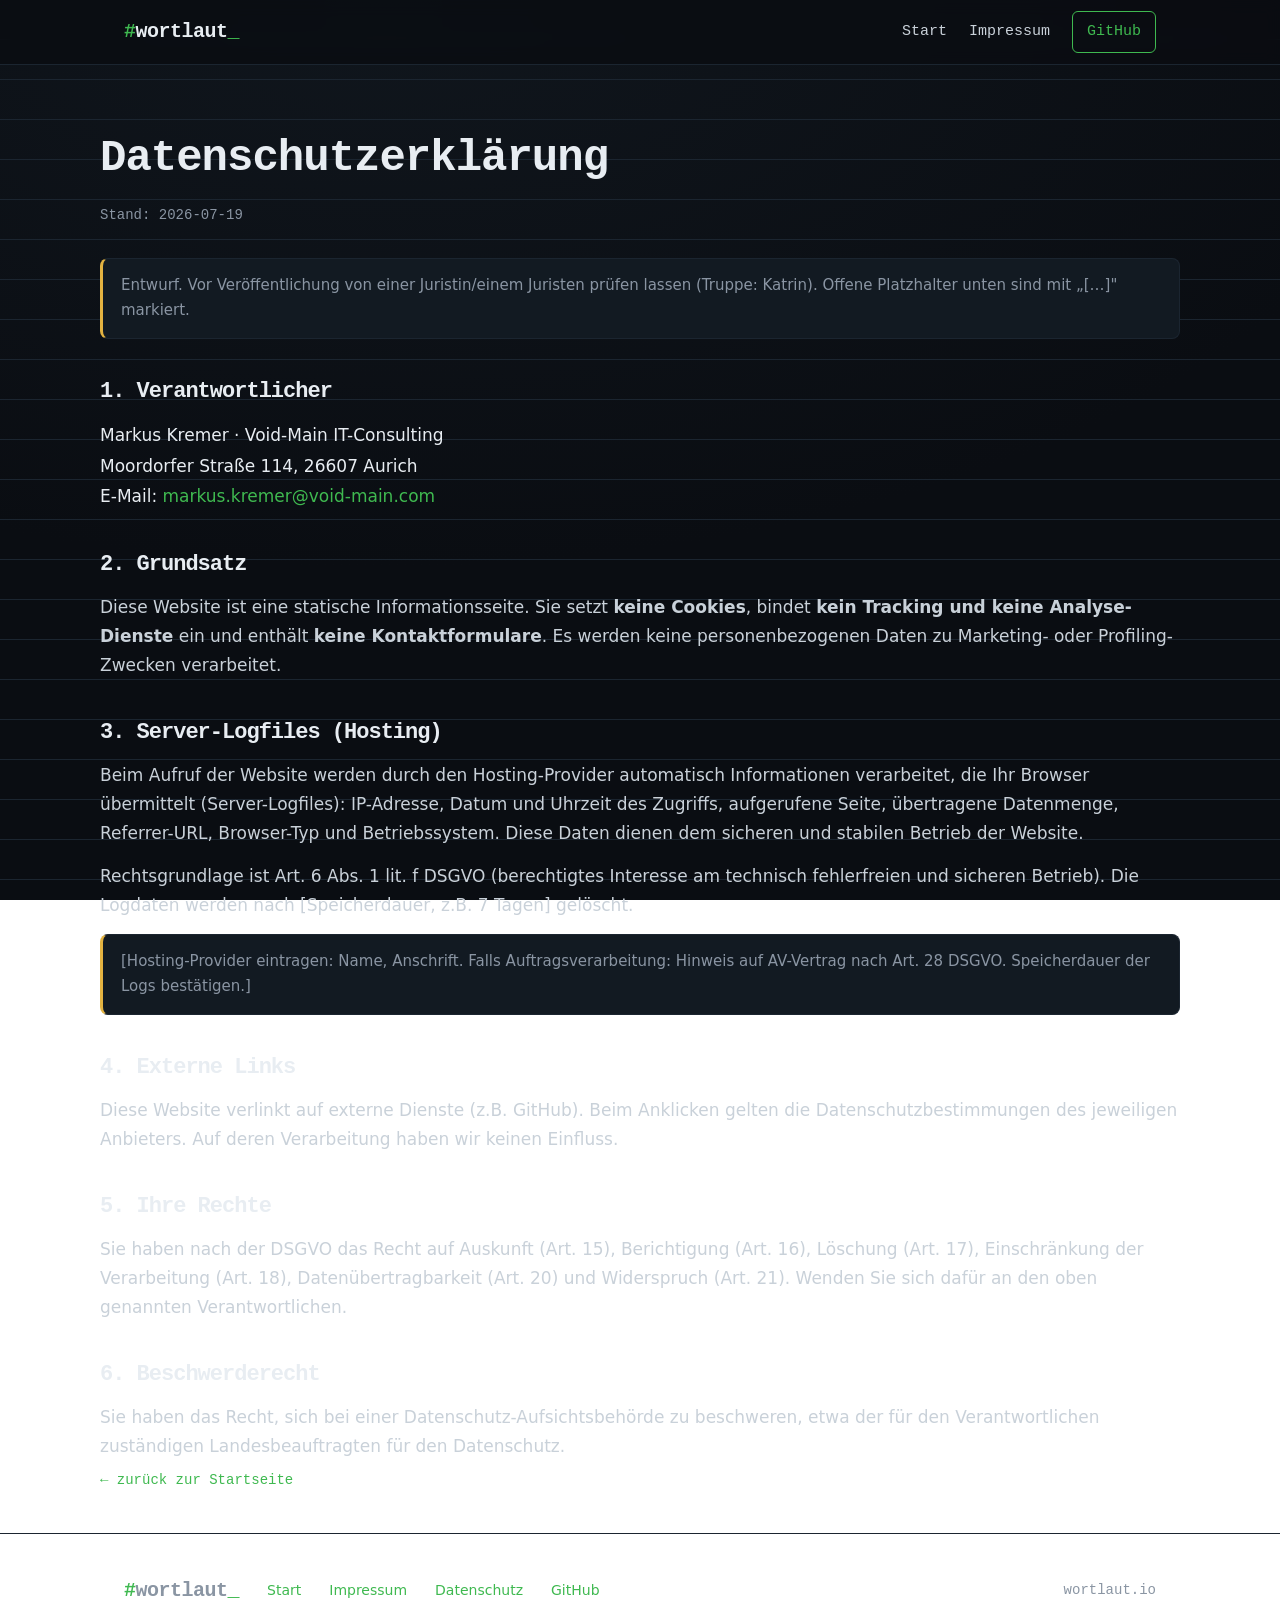
==== datenschutz.html @ 2a1107d3 "wortlaut.io: initiale Homepage (statisch) + CI-Gate + GitFlow Standalone-Repo für die wortlaut.io-La" ====
<!doctype html>
<html lang="de">
<head>
<meta charset="utf-8">
<meta name="viewport" content="width=device-width, initial-scale=1">
<title>Datenschutzerklärung — wortlaut</title>
<meta name="robots" content="noindex">
<link rel="icon" href="data:image/svg+xml,%3Csvg xmlns='http://www.w3.org/2000/svg' viewBox='0 0 32 32'%3E%3Crect width='32' height='32' fill='%230a0d12'/%3E%3Ctext x='2' y='24' font-family='monospace' font-size='22' font-weight='800' fill='%233fb950'%3E%23%3C/text%3E%3Ctext x='15' y='24' font-family='monospace' font-size='22' font-weight='800' fill='%23e8edf2'%3Ew%3C/text%3E%3C/svg%3E">
<link rel="stylesheet" href="styles.css">
</head>
<body>

<header class="nav">
  <div class="wrap">
    <a href="index.html" class="brand" style="color:inherit"><span class="h">#</span>wortlaut<span class="h">_</span></a>
    <nav>
      <a href="index.html">Start</a>
      <a href="impressum.html">Impressum</a>
      <a class="cta" href="https://github.com/MKRWW/wortlaut">GitHub</a>
    </nav>
  </div>
</header>

<main class="wrap legal">
  <h1>Datenschutzerklärung</h1>
  <p class="updated mono">Stand: 2026-07-19</p>

  <div class="todo">Entwurf. Vor Veröffentlichung von einer Juristin/einem Juristen prüfen lassen
  (Truppe: Katrin). Offene Platzhalter unten sind mit „[…]" markiert.</div>

  <h2>1. Verantwortlicher</h2>
  <address>
    Markus Kremer · Void-Main IT-Consulting<br>
    Moordorfer Straße 114, 26607 Aurich<br>
    E-Mail: <a href="mailto:markus.kremer@void-main.com">markus.kremer@void-main.com</a>
  </address>

  <h2>2. Grundsatz</h2>
  <p>Diese Website ist eine statische Informationsseite. Sie setzt <strong>keine Cookies</strong>,
  bindet <strong>kein Tracking und keine Analyse-Dienste</strong> ein und enthält
  <strong>keine Kontaktformulare</strong>. Es werden keine personenbezogenen Daten zu Marketing-
  oder Profiling-Zwecken verarbeitet.</p>

  <h2>3. Server-Logfiles (Hosting)</h2>
  <p>Beim Aufruf der Website werden durch den Hosting-Provider automatisch Informationen
  verarbeitet, die Ihr Browser übermittelt (Server-Logfiles): IP-Adresse, Datum und Uhrzeit
  des Zugriffs, aufgerufene Seite, übertragene Datenmenge, Referrer-URL, Browser-Typ und
  Betriebssystem. Diese Daten dienen dem sicheren und stabilen Betrieb der Website.</p>
  <p>Rechtsgrundlage ist Art. 6 Abs. 1 lit. f DSGVO (berechtigtes Interesse am technisch
  fehlerfreien und sicheren Betrieb). Die Logdaten werden nach [Speicherdauer, z.B. 7 Tagen]
  gelöscht.</p>
  <div class="todo">[Hosting-Provider eintragen: Name, Anschrift. Falls Auftragsverarbeitung:
  Hinweis auf AV-Vertrag nach Art. 28 DSGVO. Speicherdauer der Logs bestätigen.]</div>

  <h2>4. Externe Links</h2>
  <p>Diese Website verlinkt auf externe Dienste (z.B. GitHub). Beim Anklicken gelten die
  Datenschutzbestimmungen des jeweiligen Anbieters. Auf deren Verarbeitung haben wir keinen
  Einfluss.</p>

  <h2>5. Ihre Rechte</h2>
  <p>Sie haben nach der DSGVO das Recht auf Auskunft (Art. 15), Berichtigung (Art. 16),
  Löschung (Art. 17), Einschränkung der Verarbeitung (Art. 18), Datenübertragbarkeit (Art. 20)
  und Widerspruch (Art. 21). Wenden Sie sich dafür an den oben genannten Verantwortlichen.</p>

  <h2>6. Beschwerderecht</h2>
  <p>Sie haben das Recht, sich bei einer Datenschutz-Aufsichtsbehörde zu beschweren, etwa der
  für den Verantwortlichen zuständigen Landesbeauftragten für den Datenschutz.</p>

  <a class="back" href="index.html">← zurück zur Startseite</a>
</main>

<footer>
  <div class="wrap">
    <div class="row">
      <span class="brand mono"><span class="h">#</span>wortlaut<span class="h">_</span></span>
      <a href="index.html">Start</a>
      <a href="impressum.html">Impressum</a>
      <a href="datenschutz.html">Datenschutz</a>
      <a href="https://github.com/MKRWW/wortlaut">GitHub</a>
      <span class="sep dim mono">wortlaut.io</span>
    </div>
  </div>
</footer>

</body>
</html>
---- styles.css ----
/* wortlaut — Homepage. Marken-Look: Terminal-Dark, Monospace-Akzente, Grün/Amber.
   Statisch, kein Build. Editieren und direkt ausliefern. */

:root {
  --bg: #0a0d12;
  --bg-elev: #10161d;
  --bg-card: #121a22;
  --grid: #1b2530;
  --hair: #1b2530;
  --text: #e8edf2;
  --text-dim: #c9d1d9;
  --muted: #8a95a3;
  --muted-2: #5b6673;
  --green: #3fb950;
  --amber: #e3b341;
  --hex: #243240;
  --font-mono: "JetBrains Mono", "Fira Code", "SF Mono", "Cascadia Code", Consolas, ui-monospace, monospace;
  --font-sans: system-ui, -apple-system, "Segoe UI", Roboto, Helvetica, Arial, sans-serif;
  --maxw: 1080px;
}

* { box-sizing: border-box; margin: 0; padding: 0; }

html { scroll-behavior: smooth; scroll-padding-top: 84px; }

body {
  background:
    linear-gradient(transparent 0 39px, var(--grid) 39px 40px) 0 0 / 40px 40px,
    radial-gradient(120% 90% at 30% 0%, var(--bg-elev), var(--bg) 70%);
  background-attachment: fixed;
  color: var(--text);
  font-family: var(--font-sans);
  font-size: 17px;
  line-height: 1.7;
  -webkit-font-smoothing: antialiased;
}

.wrap { max-width: var(--maxw); margin: 0 auto; padding: 0 24px; }

a { color: var(--green); text-decoration: none; }
a:hover { text-decoration: underline; }

.mono { font-family: var(--font-mono); }
.amber { color: var(--amber); }
.green { color: var(--green); }
.dim { color: var(--muted); }

/* --- Nav --- */
header.nav {
  position: sticky; top: 0; z-index: 50;
  background: rgba(10, 13, 18, 0.82);
  backdrop-filter: blur(8px);
  border-bottom: 1px solid var(--hair);
}
.nav .wrap { display: flex; align-items: center; gap: 24px; height: 64px; }
.brand { font-family: var(--font-mono); font-weight: 800; font-size: 20px; letter-spacing: -0.5px; }
.brand .h { color: var(--green); }
.nav nav { margin-left: auto; display: flex; gap: 22px; align-items: center; }
.nav nav a { color: var(--text-dim); font-size: 15px; font-family: var(--font-mono); }
.nav nav a:hover { color: var(--text); text-decoration: none; }
.nav .cta { border: 1px solid var(--green); border-radius: 6px; padding: 7px 14px; color: var(--green); }
@media (max-width: 720px) { .nav nav a.hideable { display: none; } }

/* --- Hero --- */
.hero { padding: 88px 0 64px; position: relative; overflow: hidden; }
.hero .prompt { font-family: var(--font-mono); color: var(--text-dim); font-size: 18px; margin-bottom: 26px; }
.hero .prompt .s { color: var(--green); font-weight: 700; }
.hero h1 { font-family: var(--font-mono); font-weight: 800; font-size: clamp(52px, 11vw, 116px); line-height: 0.95; letter-spacing: -2px; }
.hero h1 .h, .hero h1 .u { color: var(--green); }
.hero .tagline { font-size: clamp(20px, 3vw, 28px); color: var(--text-dim); margin-top: 28px; max-width: 720px; }
.hero .motto { color: var(--amber); font-family: var(--font-mono); margin-top: 14px; font-size: clamp(16px, 2.4vw, 20px); }
.hero .klemperer { color: var(--muted); margin-top: 30px; font-style: italic; }
.hero .actions { display: flex; gap: 14px; margin-top: 38px; flex-wrap: wrap; }
.btn { font-family: var(--font-mono); font-size: 15px; padding: 12px 20px; border-radius: 7px; border: 1px solid var(--hair); color: var(--text); }
.btn.primary { background: var(--green); color: #06210d; border-color: var(--green); font-weight: 700; }
.btn.primary:hover { text-decoration: none; filter: brightness(1.08); }
.btn.ghost:hover { border-color: var(--green); color: var(--green); text-decoration: none; }
.hex { position: absolute; right: -40px; top: 40px; font-family: var(--font-mono); color: var(--hex); font-size: 14px; line-height: 2; letter-spacing: 2px; user-select: none; pointer-events: none; }
@media (max-width: 900px) { .hex { display: none; } }

/* --- Sections --- */
section { padding: 64px 0; border-top: 1px solid var(--hair); }
.eyebrow { font-family: var(--font-mono); color: var(--green); font-size: 14px; letter-spacing: 1px; text-transform: uppercase; }
h2 { font-family: var(--font-mono); font-size: clamp(28px, 4vw, 40px); font-weight: 800; letter-spacing: -1px; margin: 10px 0 22px; }
h3 { font-size: 20px; margin-bottom: 8px; }
p + p { margin-top: 14px; }
.lead { color: var(--text-dim); max-width: 760px; }

/* Evidence sample card */
.evidence { background: var(--bg-card); border: 1px solid var(--hair); border-radius: 10px; padding: 22px 24px; font-family: var(--font-mono); font-size: 15px; margin-top: 26px; overflow-x: auto; }
.evidence .cmd { color: var(--muted); }
.evidence .cmd .s { color: var(--green); }
.evidence .span { color: var(--text); margin: 16px 0 8px; padding-left: 16px; border-left: 2px solid var(--green); }
.evidence .meta { color: var(--muted); font-size: 13.5px; line-height: 1.9; }
.evidence .meta b { color: var(--text-dim); font-weight: 500; }
.evidence .hashv { color: var(--amber); }

/* Principles */
.grid { display: grid; grid-template-columns: repeat(auto-fit, minmax(300px, 1fr)); gap: 18px; margin-top: 26px; }
.card { background: var(--bg-card); border: 1px solid var(--hair); border-radius: 10px; padding: 22px; }
.card .n { font-family: var(--font-mono); color: var(--green); font-size: 14px; }
.card h3 { font-family: var(--font-mono); margin-top: 6px; }
.card p { color: var(--muted); font-size: 15.5px; }

/* FAQ */
.faq { margin-top: 22px; border-top: 1px solid var(--hair); }
details { border-bottom: 1px solid var(--hair); padding: 4px 0; }
summary { cursor: pointer; list-style: none; padding: 18px 40px 18px 0; font-family: var(--font-mono); font-size: 18px; color: var(--text); position: relative; }
summary::-webkit-details-marker { display: none; }
summary::after { content: "+"; position: absolute; right: 6px; top: 16px; color: var(--green); font-size: 24px; transition: transform 0.2s; }
details[open] summary::after { content: "\2212"; }
details[open] summary { color: var(--amber); }
.faq .a { padding: 0 0 20px; color: var(--text-dim); max-width: 800px; }
.faq .a p + p { margin-top: 12px; }

/* Mitmachen */
.skills { display: flex; flex-wrap: wrap; gap: 10px; margin: 20px 0 8px; }
.skill { font-family: var(--font-mono); font-size: 14px; color: var(--text-dim); border: 1px solid var(--hair); border-radius: 999px; padding: 6px 14px; background: var(--bg-elev); }
.note { background: var(--bg-card); border: 1px solid var(--hair); border-left: 3px solid var(--amber); border-radius: 8px; padding: 16px 20px; color: var(--text-dim); margin-top: 22px; }

/* Footer */
footer { border-top: 1px solid var(--hair); padding: 40px 0 60px; color: var(--muted); font-size: 14px; }
footer .row { display: flex; flex-wrap: wrap; gap: 18px 28px; align-items: center; }
footer .row .sep { margin-left: auto; }
footer .klemperer { font-family: var(--font-mono); color: var(--muted-2); margin-top: 18px; }

/* --- Sub-Pages (Impressum / Datenschutz) --- */
.legal { padding: 56px 0 40px; }
.legal h1 { font-family: var(--font-mono); font-size: clamp(30px, 5vw, 44px); font-weight: 800; letter-spacing: -1px; margin-bottom: 8px; }
.legal .updated { color: var(--muted); font-family: var(--font-mono); font-size: 14px; margin-bottom: 30px; }
.legal h2 { font-size: 22px; margin: 34px 0 10px; }
.legal p, .legal li { color: var(--text-dim); }
.legal ul { margin: 8px 0 8px 22px; }
.legal li { margin: 4px 0; }
.legal address { font-style: normal; color: var(--text); line-height: 1.8; margin: 6px 0 8px; }
.legal .back { display: inline-block; margin-top: 8px; font-family: var(--font-mono); font-size: 14px; }
.legal .todo { background: var(--bg-card); border: 1px solid var(--hair); border-left: 3px solid var(--amber); border-radius: 8px; padding: 14px 18px; color: var(--muted); margin: 14px 0; font-size: 15px; }

/* Roadmap timeline */
.timeline { margin-top: 26px; display: grid; gap: 14px; }
.step { display: grid; grid-template-columns: 130px 1fr; gap: 18px; align-items: start; padding: 16px 18px; background: var(--bg-card); border: 1px solid var(--hair); border-radius: 10px; }
.step .tag { font-family: var(--font-mono); font-size: 13px; padding: 4px 10px; border-radius: 999px; border: 1px solid var(--hair); text-align: center; height: fit-content; }
.step.now .tag { color: var(--green); border-color: var(--green); }
.step.next .tag { color: var(--amber); border-color: var(--amber); }
.step h3 { font-family: var(--font-mono); font-size: 17px; margin-bottom: 4px; }
.step p { color: var(--muted); font-size: 15px; }
@media (max-width: 620px) { .step { grid-template-columns: 1fr; gap: 6px; } }
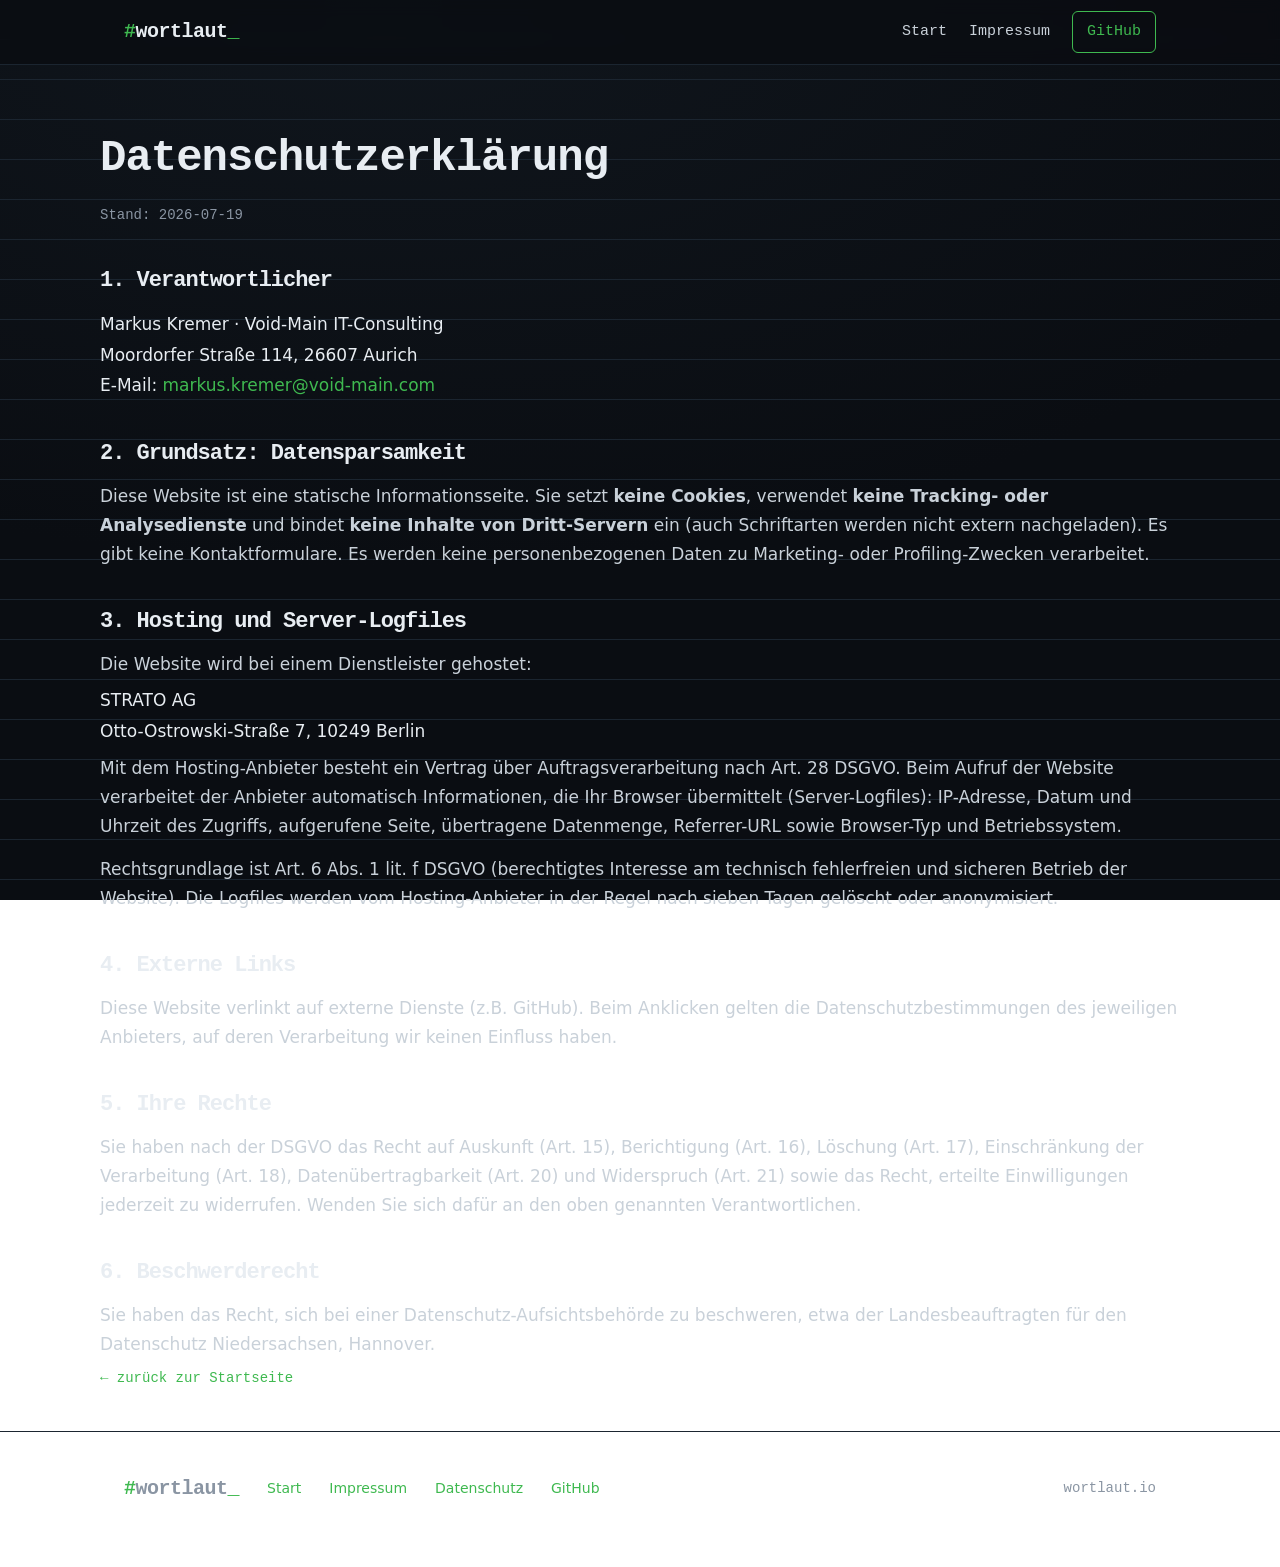
==== commit 4714944e: "datenschutz: fertige Fassung (Hosting/Logs/Rechte), Stil wie void-main Konkrete Angaben statt Platzh" ====
--- a/datenschutz.html
+++ b/datenschutz.html
@@ -25,9 +25,6 @@
   <h1>Datenschutzerklärung</h1>
   <p class="updated mono">Stand: 2026-07-19</p>
 
-  <div class="todo">Entwurf. Vor Veröffentlichung von einer Juristin/einem Juristen prüfen lassen
-  (Truppe: Katrin). Offene Platzhalter unten sind mit „[…]" markiert.</div>
-
   <h2>1. Verantwortlicher</h2>
   <address>
     Markus Kremer · Void-Main IT-Consulting<br>
@@ -35,36 +32,41 @@
     E-Mail: <a href="mailto:markus.kremer@void-main.com">markus.kremer@void-main.com</a>
   </address>
 
-  <h2>2. Grundsatz</h2>
+  <h2>2. Grundsatz: Datensparsamkeit</h2>
   <p>Diese Website ist eine statische Informationsseite. Sie setzt <strong>keine Cookies</strong>,
-  bindet <strong>kein Tracking und keine Analyse-Dienste</strong> ein und enthält
-  <strong>keine Kontaktformulare</strong>. Es werden keine personenbezogenen Daten zu Marketing-
-  oder Profiling-Zwecken verarbeitet.</p>
+  verwendet <strong>keine Tracking- oder Analysedienste</strong> und bindet <strong>keine Inhalte
+  von Dritt-Servern</strong> ein (auch Schriftarten werden nicht extern nachgeladen). Es gibt
+  keine Kontaktformulare. Es werden keine personenbezogenen Daten zu Marketing- oder
+  Profiling-Zwecken verarbeitet.</p>
 
-  <h2>3. Server-Logfiles (Hosting)</h2>
-  <p>Beim Aufruf der Website werden durch den Hosting-Provider automatisch Informationen
-  verarbeitet, die Ihr Browser übermittelt (Server-Logfiles): IP-Adresse, Datum und Uhrzeit
-  des Zugriffs, aufgerufene Seite, übertragene Datenmenge, Referrer-URL, Browser-Typ und
-  Betriebssystem. Diese Daten dienen dem sicheren und stabilen Betrieb der Website.</p>
+  <h2>3. Hosting und Server-Logfiles</h2>
+  <p>Die Website wird bei einem Dienstleister gehostet:</p>
+  <address>
+    STRATO AG<br>
+    Otto-Ostrowski-Straße 7, 10249 Berlin
+  </address>
+  <p>Mit dem Hosting-Anbieter besteht ein Vertrag über Auftragsverarbeitung nach Art. 28 DSGVO.
+  Beim Aufruf der Website verarbeitet der Anbieter automatisch Informationen, die Ihr Browser
+  übermittelt (Server-Logfiles): IP-Adresse, Datum und Uhrzeit des Zugriffs, aufgerufene Seite,
+  übertragene Datenmenge, Referrer-URL sowie Browser-Typ und Betriebssystem.</p>
   <p>Rechtsgrundlage ist Art. 6 Abs. 1 lit. f DSGVO (berechtigtes Interesse am technisch
-  fehlerfreien und sicheren Betrieb). Die Logdaten werden nach [Speicherdauer, z.B. 7 Tagen]
-  gelöscht.</p>
-  <div class="todo">[Hosting-Provider eintragen: Name, Anschrift. Falls Auftragsverarbeitung:
-  Hinweis auf AV-Vertrag nach Art. 28 DSGVO. Speicherdauer der Logs bestätigen.]</div>
+  fehlerfreien und sicheren Betrieb der Website). Die Logfiles werden vom Hosting-Anbieter in
+  der Regel nach sieben Tagen gelöscht oder anonymisiert.</p>
 
   <h2>4. Externe Links</h2>
   <p>Diese Website verlinkt auf externe Dienste (z.B. GitHub). Beim Anklicken gelten die
-  Datenschutzbestimmungen des jeweiligen Anbieters. Auf deren Verarbeitung haben wir keinen
-  Einfluss.</p>
+  Datenschutzbestimmungen des jeweiligen Anbieters, auf deren Verarbeitung wir keinen Einfluss
+  haben.</p>
 
   <h2>5. Ihre Rechte</h2>
   <p>Sie haben nach der DSGVO das Recht auf Auskunft (Art. 15), Berichtigung (Art. 16),
   Löschung (Art. 17), Einschränkung der Verarbeitung (Art. 18), Datenübertragbarkeit (Art. 20)
-  und Widerspruch (Art. 21). Wenden Sie sich dafür an den oben genannten Verantwortlichen.</p>
+  und Widerspruch (Art. 21) sowie das Recht, erteilte Einwilligungen jederzeit zu widerrufen.
+  Wenden Sie sich dafür an den oben genannten Verantwortlichen.</p>
 
   <h2>6. Beschwerderecht</h2>
   <p>Sie haben das Recht, sich bei einer Datenschutz-Aufsichtsbehörde zu beschweren, etwa der
-  für den Verantwortlichen zuständigen Landesbeauftragten für den Datenschutz.</p>
+  Landesbeauftragten für den Datenschutz Niedersachsen, Hannover.</p>
 
   <a class="back" href="index.html">← zurück zur Startseite</a>
 </main>
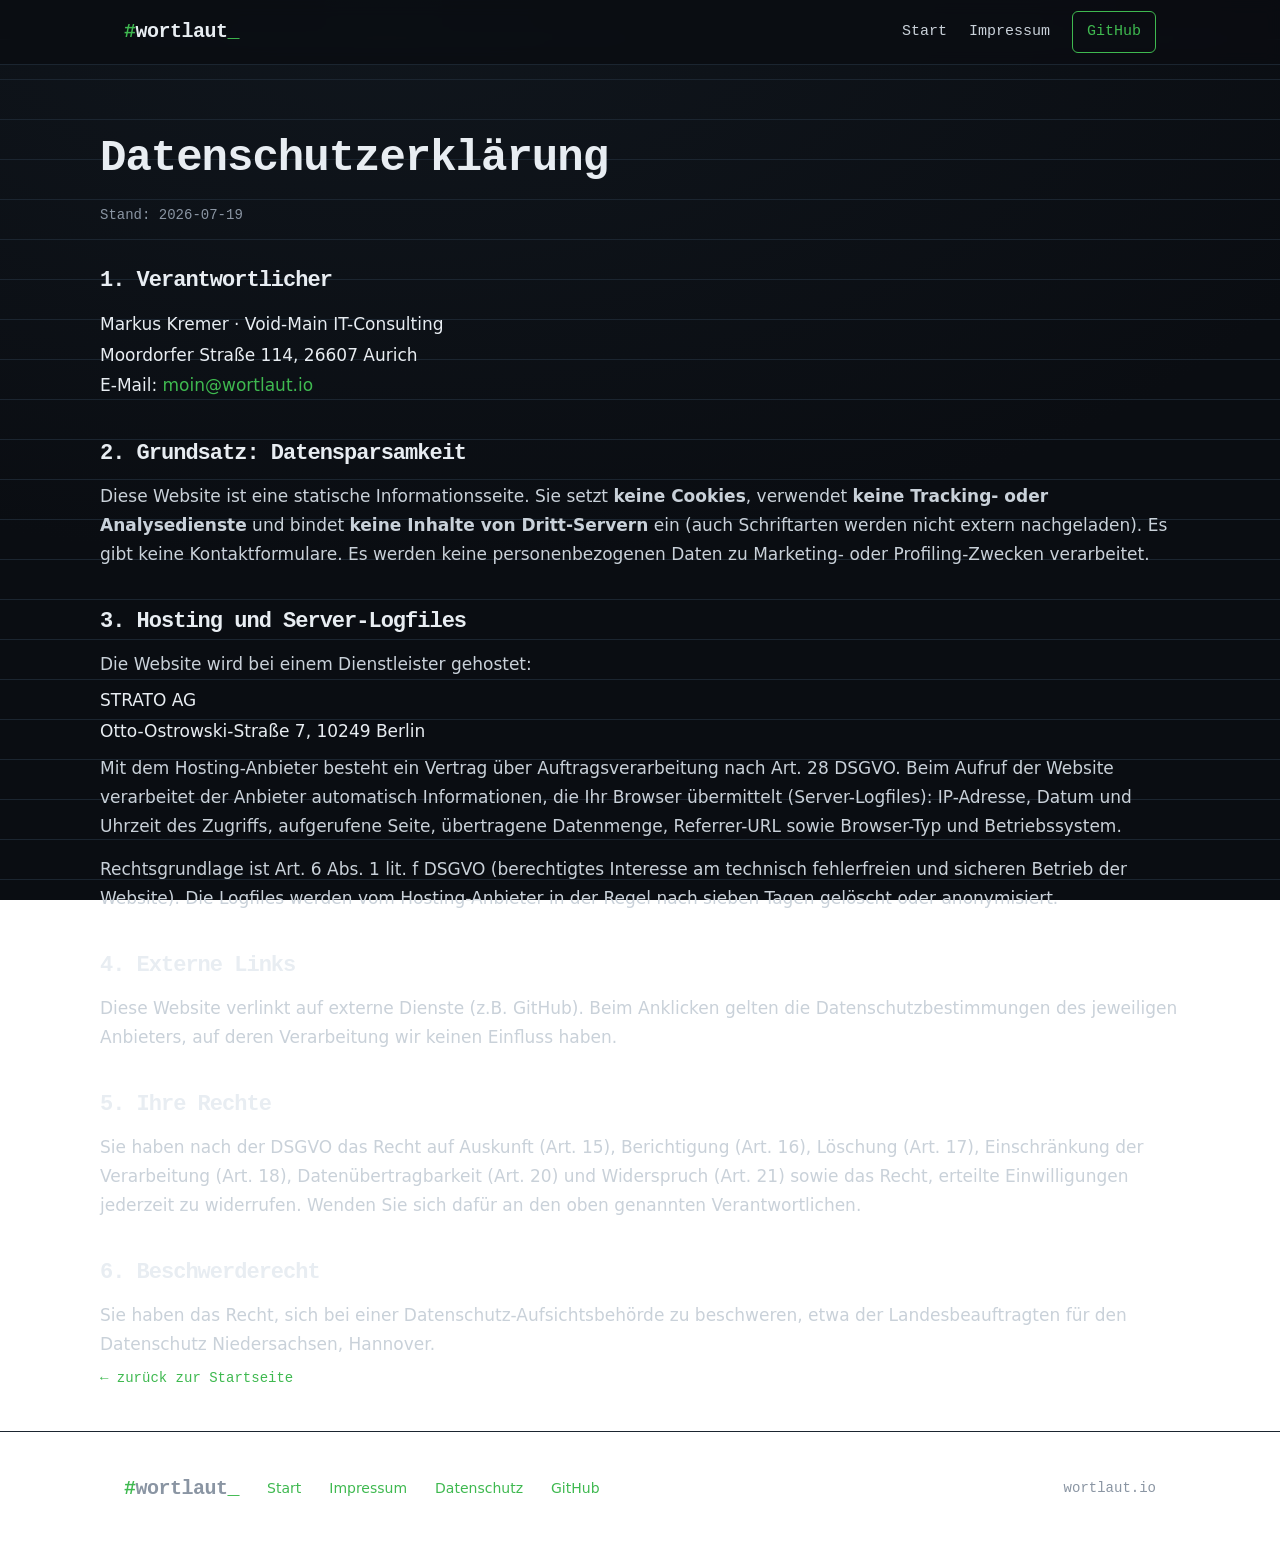
==== commit d36fe0bc: "impressum/datenschutz: Kontakt auf moin@wortlaut.io Projekt-eigene Adresse (moin@wortlaut.io, Alias " ====
--- a/datenschutz.html
+++ b/datenschutz.html
@@ -29,7 +29,7 @@
   <address>
     Markus Kremer · Void-Main IT-Consulting<br>
     Moordorfer Straße 114, 26607 Aurich<br>
-    E-Mail: <a href="mailto:markus.kremer@void-main.com">markus.kremer@void-main.com</a>
+    E-Mail: <a href="mailto:moin@wortlaut.io">moin@wortlaut.io</a>
   </address>
 
   <h2>2. Grundsatz: Datensparsamkeit</h2>
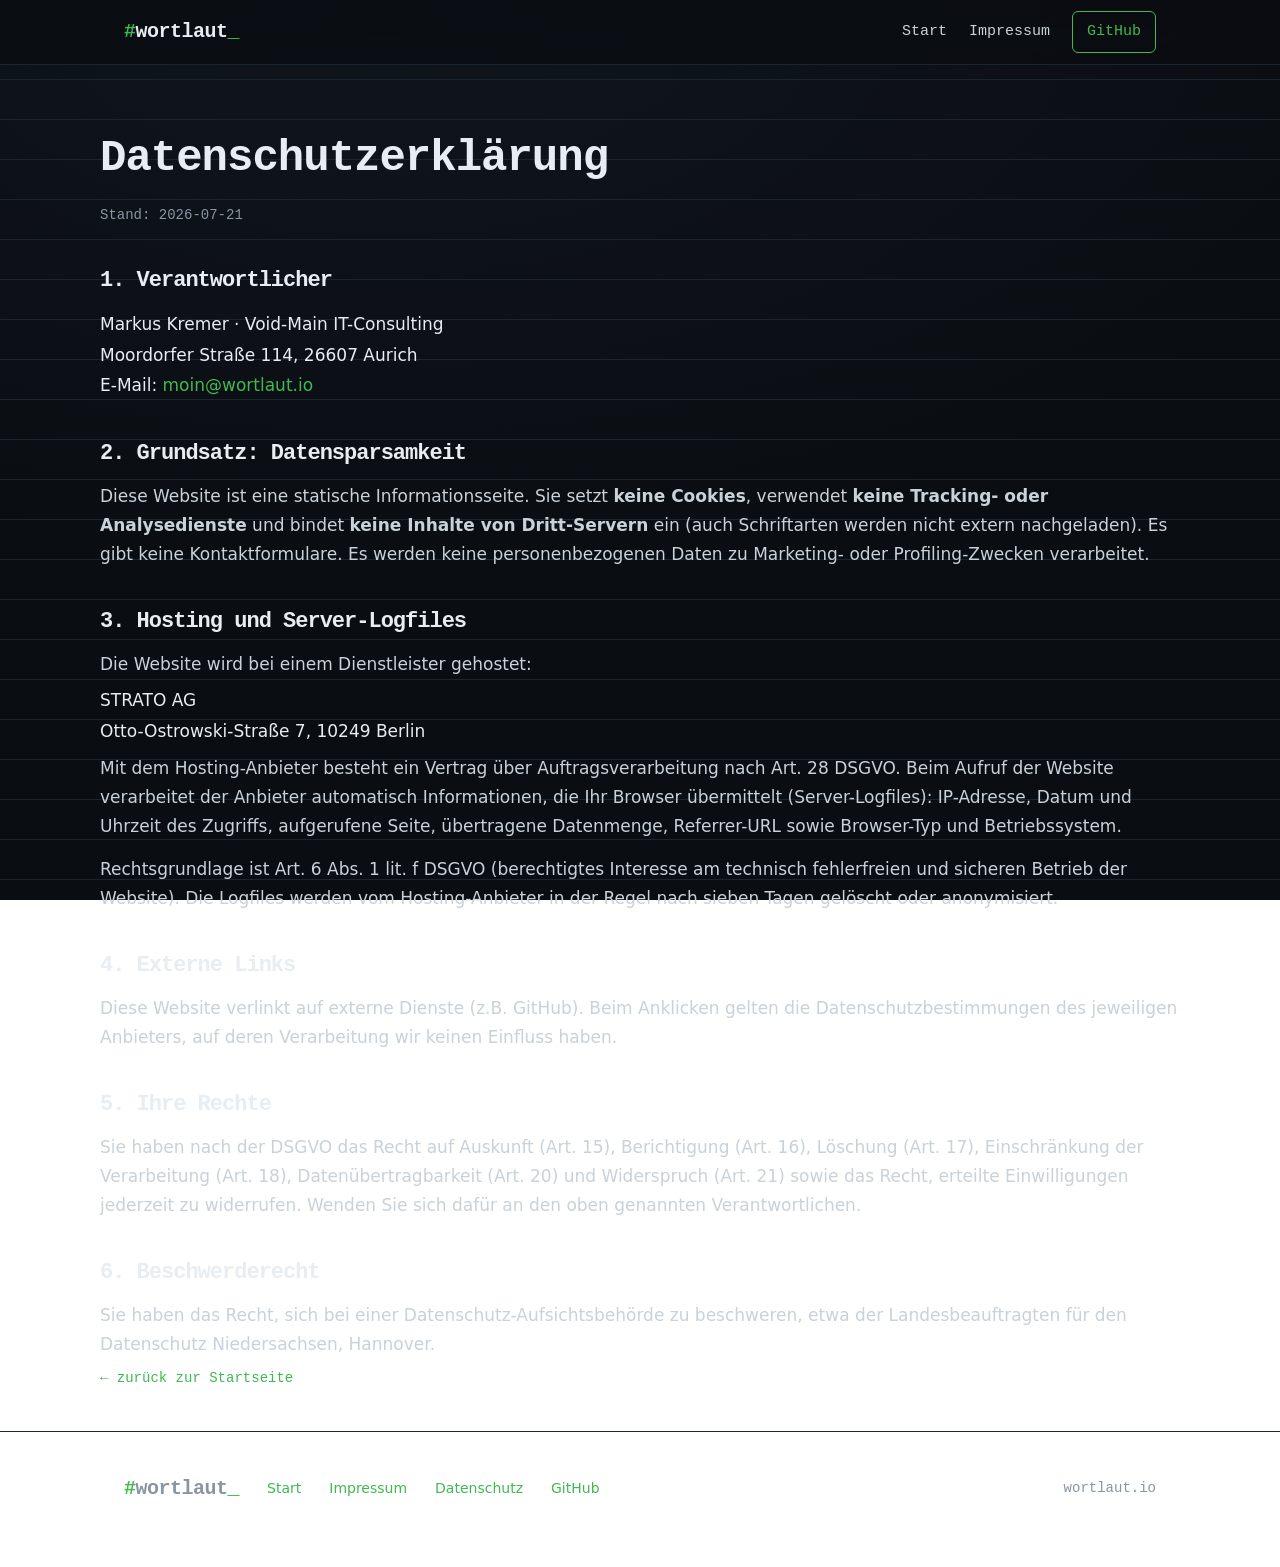
==== commit f1ed9649: "Rechtstexte härten: EU-OS-Hinweis raus, Stand-Datum, Host-Privileg-TODO (#11) impressum.html: - EU-S" ====
--- a/datenschutz.html
+++ b/datenschutz.html
@@ -23,7 +23,7 @@
 
 <main class="wrap legal">
   <h1>Datenschutzerklärung</h1>
-  <p class="updated mono">Stand: 2026-07-19</p>
+  <p class="updated mono">Stand: 2026-07-21</p>
 
   <h2>1. Verantwortlicher</h2>
   <address>
